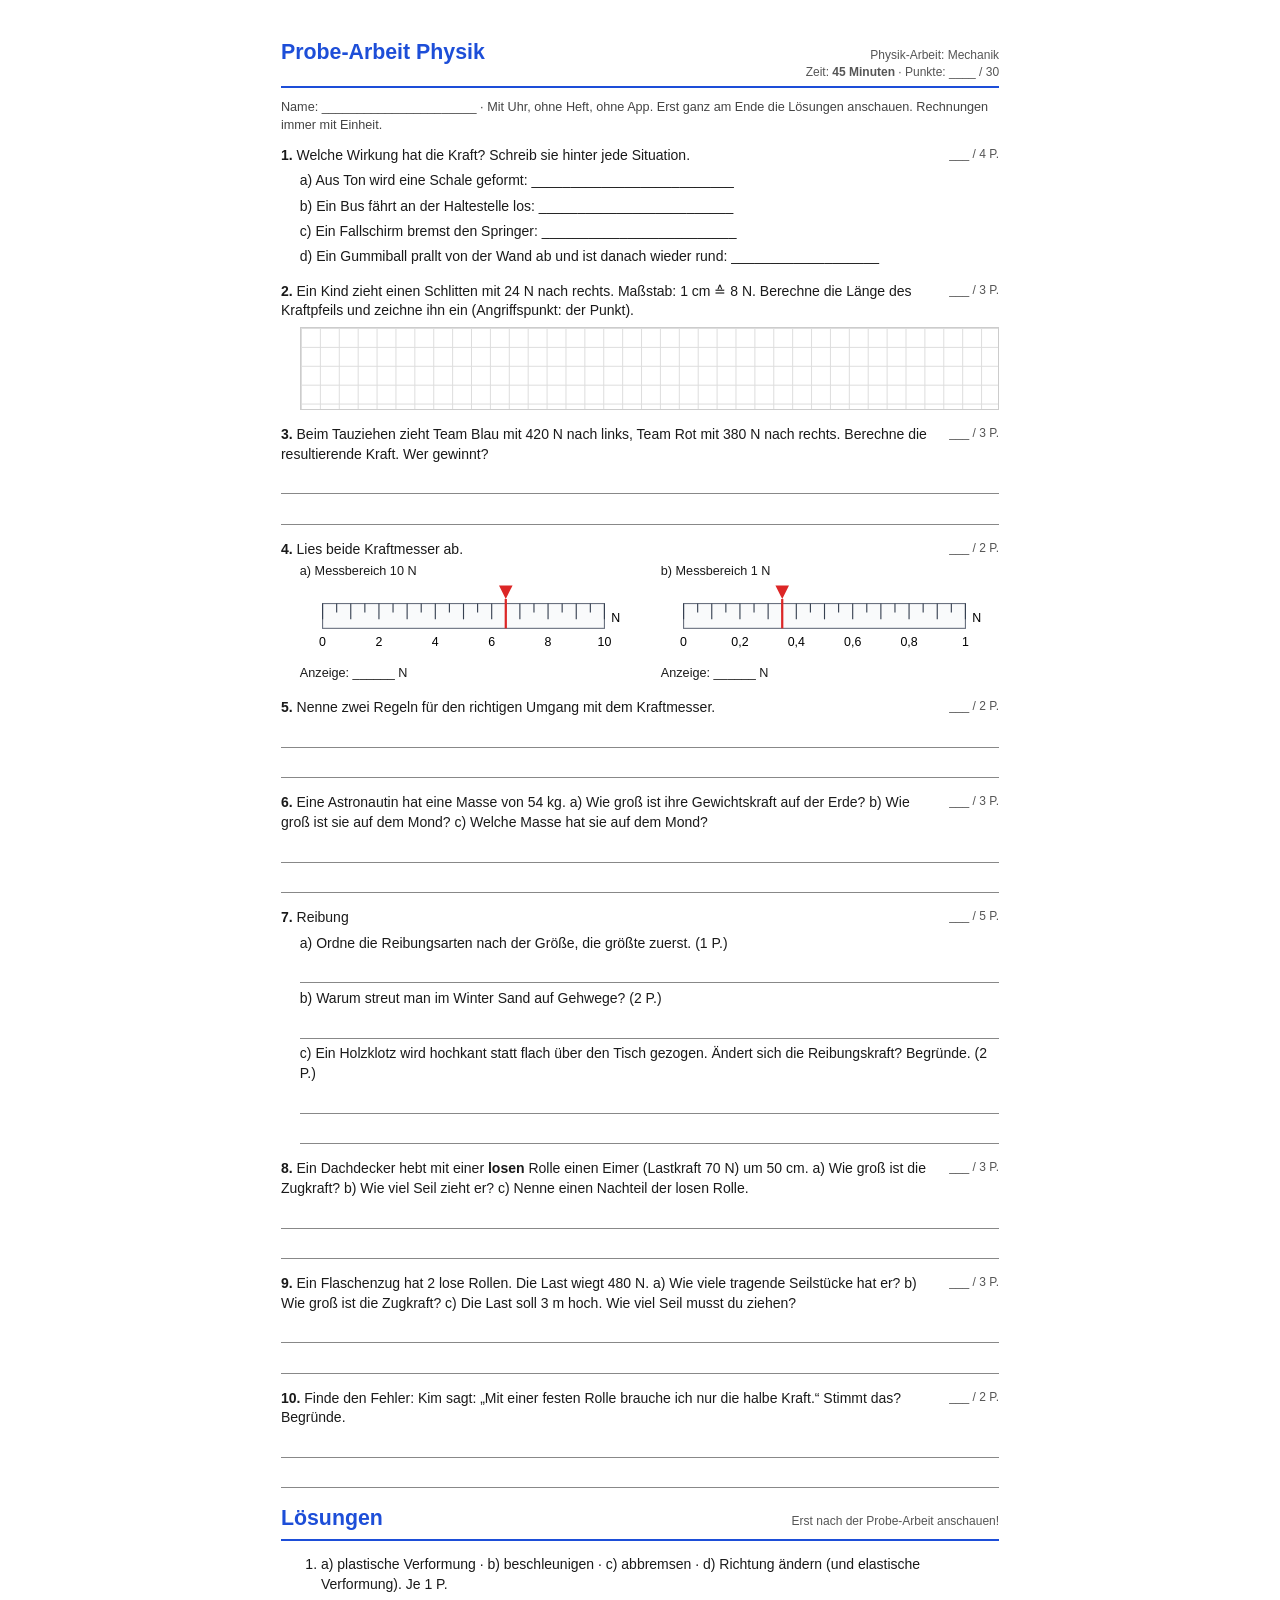
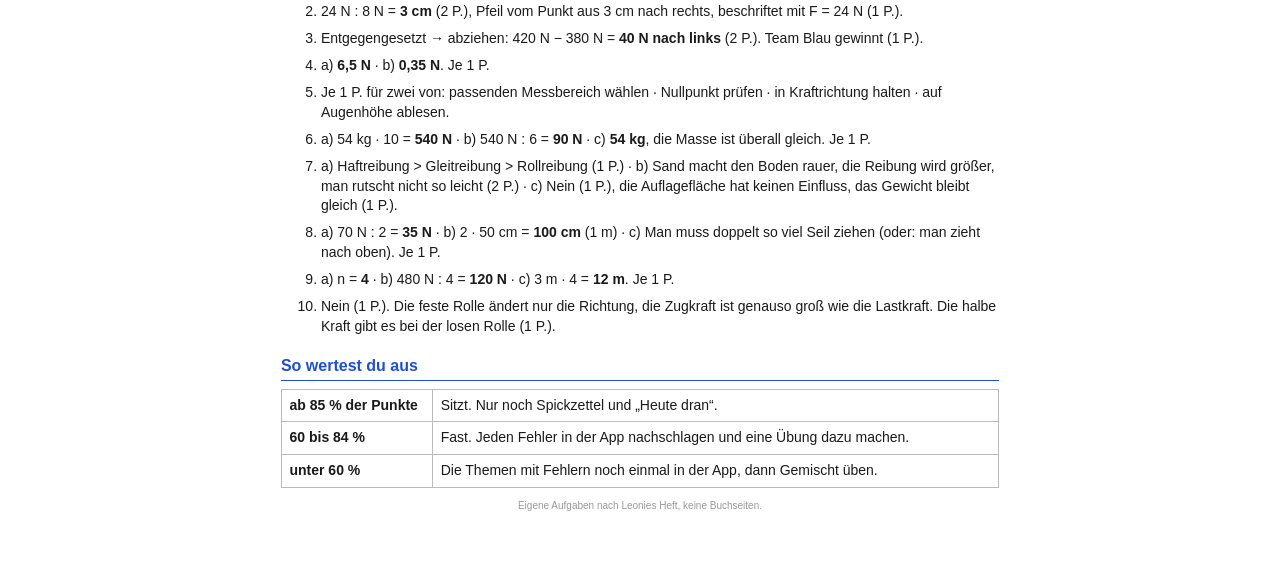
==== pdf/probe-arbeit.html @ 114d1ab0 "Lernpaket Physik-Arbeit Mechanik (Kräfte, Reibung, Rollen, Flaschenzug) Co-Authored-By: Claude Opus " ====
<!DOCTYPE html>
<html lang="de">
<head>
<meta charset="UTF-8">
<meta name="viewport" content="width=device-width, initial-scale=1.0">
<title>Probe-Arbeit Physik: Mechanik</title>
<link rel="stylesheet" href="druck.css">
<style>
  ol.aufgaben { padding-left: 0; list-style: none; counter-reset: a; margin: 0; }
  ol.aufgaben > li { counter-increment: a; margin-bottom: 4mm; break-inside: avoid; }
  ol.aufgaben > li > .frage > span:first-child::before { content: counter(a) ". "; font-weight: 700; }
  .frage { display: flex; justify-content: space-between; gap: 4mm; }
  .p { white-space: nowrap; font-size: 9pt; color: #555; }
  .teil { margin: 1.5mm 0 0 5mm; }
  .zeile { height: 8mm; }
  .skalen { display: flex; gap: 6mm; margin: 1mm 0 0 5mm; }
  .skalen > div { flex: 1; font-size: 9.5pt; }
  .kaestchenfeld { height: 22mm; margin: 1.5mm 0 0 5mm; background-image: linear-gradient(#ddd 1px, transparent 1px), linear-gradient(90deg, #ddd 1px, transparent 1px); background-size: 5mm 5mm; border: 1px solid #ccc; }
  .loesung li { margin-bottom: 2mm; }
  .raster td:first-child { width: 40mm; font-weight: 600; }
</style>
</head>
<body>
<!--
  Probe-Arbeit: alle Themen aus dem Heft, 45 Minuten.
  Punkte in data-p, Summe automatisch. Keine Zahl stammt aus einem App-Beispiel oder einer App-Übung.
  Nachgerechnet in pruefung/nachrechnen.js (Abschnitt PROBE).
-->
<div class="kopf"><h1>Probe-Arbeit Physik</h1><div class="meta"><span class="ka-titel"></span><br>Zeit: <strong>45 Minuten</strong> · Punkte: ____ / <span class="summe"></span></div></div>
<p class="intro">Name: ______________________ · Mit Uhr, ohne Heft, ohne App. Erst ganz am Ende die Lösungen anschauen. Rechnungen immer mit Einheit.</p>

<ol class="aufgaben">
  <li data-p="4">
    <div class="frage"><span>Welche Wirkung hat die Kraft? Schreib sie hinter jede Situation.</span><span class="p"></span></div>
    <div class="teil">a) Aus Ton wird eine Schale geformt: __________________________</div>
    <div class="teil">b) Ein Bus fährt an der Haltestelle los: _________________________</div>
    <div class="teil">c) Ein Fallschirm bremst den Springer: _________________________</div>
    <div class="teil">d) Ein Gummiball prallt von der Wand ab und ist danach wieder rund: ___________________</div>
  </li>
  <li data-p="3">
    <div class="frage"><span>Ein Kind zieht einen Schlitten mit 24 N nach rechts. Maßstab: 1 cm ≙ 8 N. Berechne die Länge des Kraftpfeils und zeichne ihn ein (Angriffspunkt: der Punkt).</span><span class="p"></span></div>
    <div class="kaestchenfeld"></div>
  </li>
  <li data-p="3">
    <div class="frage"><span>Beim Tauziehen zieht Team Blau mit 420 N nach links, Team Rot mit 380 N nach rechts. Berechne die resultierende Kraft. Wer gewinnt?</span><span class="p"></span></div>
    <div class="zeile"></div><div class="zeile"></div>
  </li>
  <li data-p="2">
    <div class="frage"><span>Lies beide Kraftmesser ab.</span><span class="p"></span></div>
    <div class="skalen"><div>a) Messbereich 10 N<span id="skala1"></span>Anzeige: ______ N</div><div>b) Messbereich 1 N<span id="skala2"></span>Anzeige: ______ N</div></div>
  </li>
  <li data-p="2">
    <div class="frage"><span>Nenne zwei Regeln für den richtigen Umgang mit dem Kraftmesser.</span><span class="p"></span></div>
    <div class="zeile"></div><div class="zeile"></div>
  </li>
  <li data-p="3">
    <div class="frage"><span>Eine Astronautin hat eine Masse von 54 kg. a) Wie groß ist ihre Gewichtskraft auf der Erde? b) Wie groß ist sie auf dem Mond? c) Welche Masse hat sie auf dem Mond?</span><span class="p"></span></div>
    <div class="zeile"></div><div class="zeile"></div>
  </li>
  <li data-p="5">
    <div class="frage"><span>Reibung</span><span class="p"></span></div>
    <div class="teil">a) Ordne die Reibungsarten nach der Größe, die größte zuerst. (1 P.)<div class="zeile"></div></div>
    <div class="teil">b) Warum streut man im Winter Sand auf Gehwege? (2 P.)<div class="zeile"></div></div>
    <div class="teil">c) Ein Holzklotz wird hochkant statt flach über den Tisch gezogen. Ändert sich die Reibungskraft? Begründe. (2 P.)<div class="zeile"></div><div class="zeile"></div></div>
  </li>
  <li data-p="3">
    <div class="frage"><span>Ein Dachdecker hebt mit einer <strong>losen</strong> Rolle einen Eimer (Lastkraft 70 N) um 50 cm. a) Wie groß ist die Zugkraft? b) Wie viel Seil zieht er? c) Nenne einen Nachteil der losen Rolle.</span><span class="p"></span></div>
    <div class="zeile"></div><div class="zeile"></div>
  </li>
  <li data-p="3">
    <div class="frage"><span>Ein Flaschenzug hat 2 lose Rollen. Die Last wiegt 480 N. a) Wie viele tragende Seilstücke hat er? b) Wie groß ist die Zugkraft? c) Die Last soll 3 m hoch. Wie viel Seil musst du ziehen?</span><span class="p"></span></div>
    <div class="zeile"></div><div class="zeile"></div>
  </li>
  <li data-p="2">
    <div class="frage"><span>Finde den Fehler: Kim sagt: „Mit einer festen Rolle brauche ich nur die halbe Kraft.“ Stimmt das? Begründe.</span><span class="p"></span></div>
    <div class="zeile"></div><div class="zeile"></div>
  </li>
</ol>

<div class="seitenumbruch"></div>
<div class="kopf"><h1>Lösungen</h1><div class="meta">Erst nach der Probe-Arbeit anschauen!</div></div>
<ol class="loesung">
  <li>a) plastische Verformung · b) beschleunigen · c) abbremsen · d) Richtung ändern (und elastische Verformung). Je 1 P.</li>
  <li>24 N : 8 N = <strong>3 cm</strong> (2 P.), Pfeil vom Punkt aus 3 cm nach rechts, beschriftet mit F = 24 N (1 P.).</li>
  <li>Entgegengesetzt → abziehen: 420 N − 380 N = <strong>40 N nach links</strong> (2 P.). Team Blau gewinnt (1 P.).</li>
  <li>a) <strong>6,5 N</strong> · b) <strong>0,35 N</strong>. Je 1 P.</li>
  <li>Je 1 P. für zwei von: passenden Messbereich wählen · Nullpunkt prüfen · in Kraftrichtung halten · auf Augenhöhe ablesen.</li>
  <li>a) 54 kg · 10 = <strong>540 N</strong> · b) 540 N : 6 = <strong>90 N</strong> · c) <strong>54 kg</strong>, die Masse ist überall gleich. Je 1 P.</li>
  <li>a) Haftreibung &gt; Gleitreibung &gt; Rollreibung (1 P.) · b) Sand macht den Boden rauer, die Reibung wird größer, man rutscht nicht so leicht (2 P.) · c) Nein (1 P.), die Auflagefläche hat keinen Einfluss, das Gewicht bleibt gleich (1 P.).</li>
  <li>a) 70 N : 2 = <strong>35 N</strong> · b) 2 · 50 cm = <strong>100 cm</strong> (1 m) · c) Man muss doppelt so viel Seil ziehen (oder: man zieht nach oben). Je 1 P.</li>
  <li>a) n = <strong>4</strong> · b) 480 N : 4 = <strong>120 N</strong> · c) 3 m · 4 = <strong>12 m</strong>. Je 1 P.</li>
  <li>Nein (1 P.). Die feste Rolle ändert nur die Richtung, die Zugkraft ist genauso groß wie die Lastkraft. Die halbe Kraft gibt es bei der losen Rolle (1 P.).</li>
</ol>

<h2>So wertest du aus</h2>
<table class="raster">
  <tr><td>ab 85 % der Punkte</td><td>Sitzt. Nur noch Spickzettel und „Heute dran“.</td></tr>
  <tr><td>60 bis 84 %</td><td>Fast. Jeden Fehler in der App nachschlagen und eine Übung dazu machen.</td></tr>
  <tr><td>unter 60 %</td><td>Die Themen mit Fehlern noch einmal in der App, dann Gemischt üben.</td></tr>
</table>
<p class="fuss">Eigene Aufgaben nach Leonies Heft, keine Buchseiten.</p>

<script src="../js/ka-daten.js"></script>
<script src="../js/exercises.js"></script>
<script src="../js/sims.js"></script>
<script>
  let sum = 0;
  document.querySelectorAll('ol.aufgaben > li').forEach(li => {
    const p = Number(li.dataset.p);
    sum += p;
    li.querySelector('.p').textContent = '___ / ' + p + ' P.';
  });
  document.querySelector('.summe').textContent = sum;
  document.querySelector('.ka-titel').textContent = KA.title;
  document.getElementById('skala1').innerHTML = Sims.skala(10, 6.5);
  document.getElementById('skala2').innerHTML = Sims.skala(1, 0.35);
</script>
</body>
</html>
---- pdf/druck.css ----
/* Gemeinsames Druckbild für Lernplan, Probe-Arbeit und Vokabelblatt (A4). */
@page { size: A4; margin: 12mm 13mm; }
* { box-sizing: border-box; }
body { font-family: "Helvetica Neue", Arial, sans-serif; color: #1a1a1a; font-size: 10.5pt; line-height: 1.4; margin: 0; }
@media screen { body { max-width: 210mm; margin: 0 auto; padding: 10mm; } }
.kopf { display: flex; justify-content: space-between; align-items: baseline; border-bottom: 2.5px solid #1d4ed8; padding-bottom: 1.5mm; margin-bottom: 3mm; }
.kopf h1 { font-size: 16pt; color: #1d4ed8; margin: 0; }
.kopf .meta { font-size: 9pt; color: #555; text-align: right; }
.intro { font-size: 9.5pt; color: #444; margin: 0 0 3mm; }
h2 { font-size: 12pt; color: #1d4ed8; margin: 5mm 0 2mm; border-bottom: 1.2px solid #1d4ed8; padding-bottom: 0.6mm; break-after: avoid; }
table { width: 100%; border-collapse: collapse; }
th, td { border: 0.6px solid #bbb; padding: 1.6mm 2mm; text-align: left; vertical-align: top; }
th { background: #eef2fb; font-size: 9.5pt; }
tr { break-inside: avoid; }
.box { border: 0.6px solid #ccc; border-radius: 3px; padding: 2mm 3mm; margin: 2mm 0; break-inside: avoid; }
.box-tip { background: #fffbeb; border-color: #f1d58a; }
.kaestchen { display: inline-block; width: 4.5mm; height: 4.5mm; border: 1px solid #555; border-radius: 1px; }
.zeile { border-bottom: 1px solid #888; height: 9mm; }
.seitenumbruch { break-before: page; }
.fuss { margin-top: 3mm; font-size: 7.5pt; color: #999; text-align: center; }
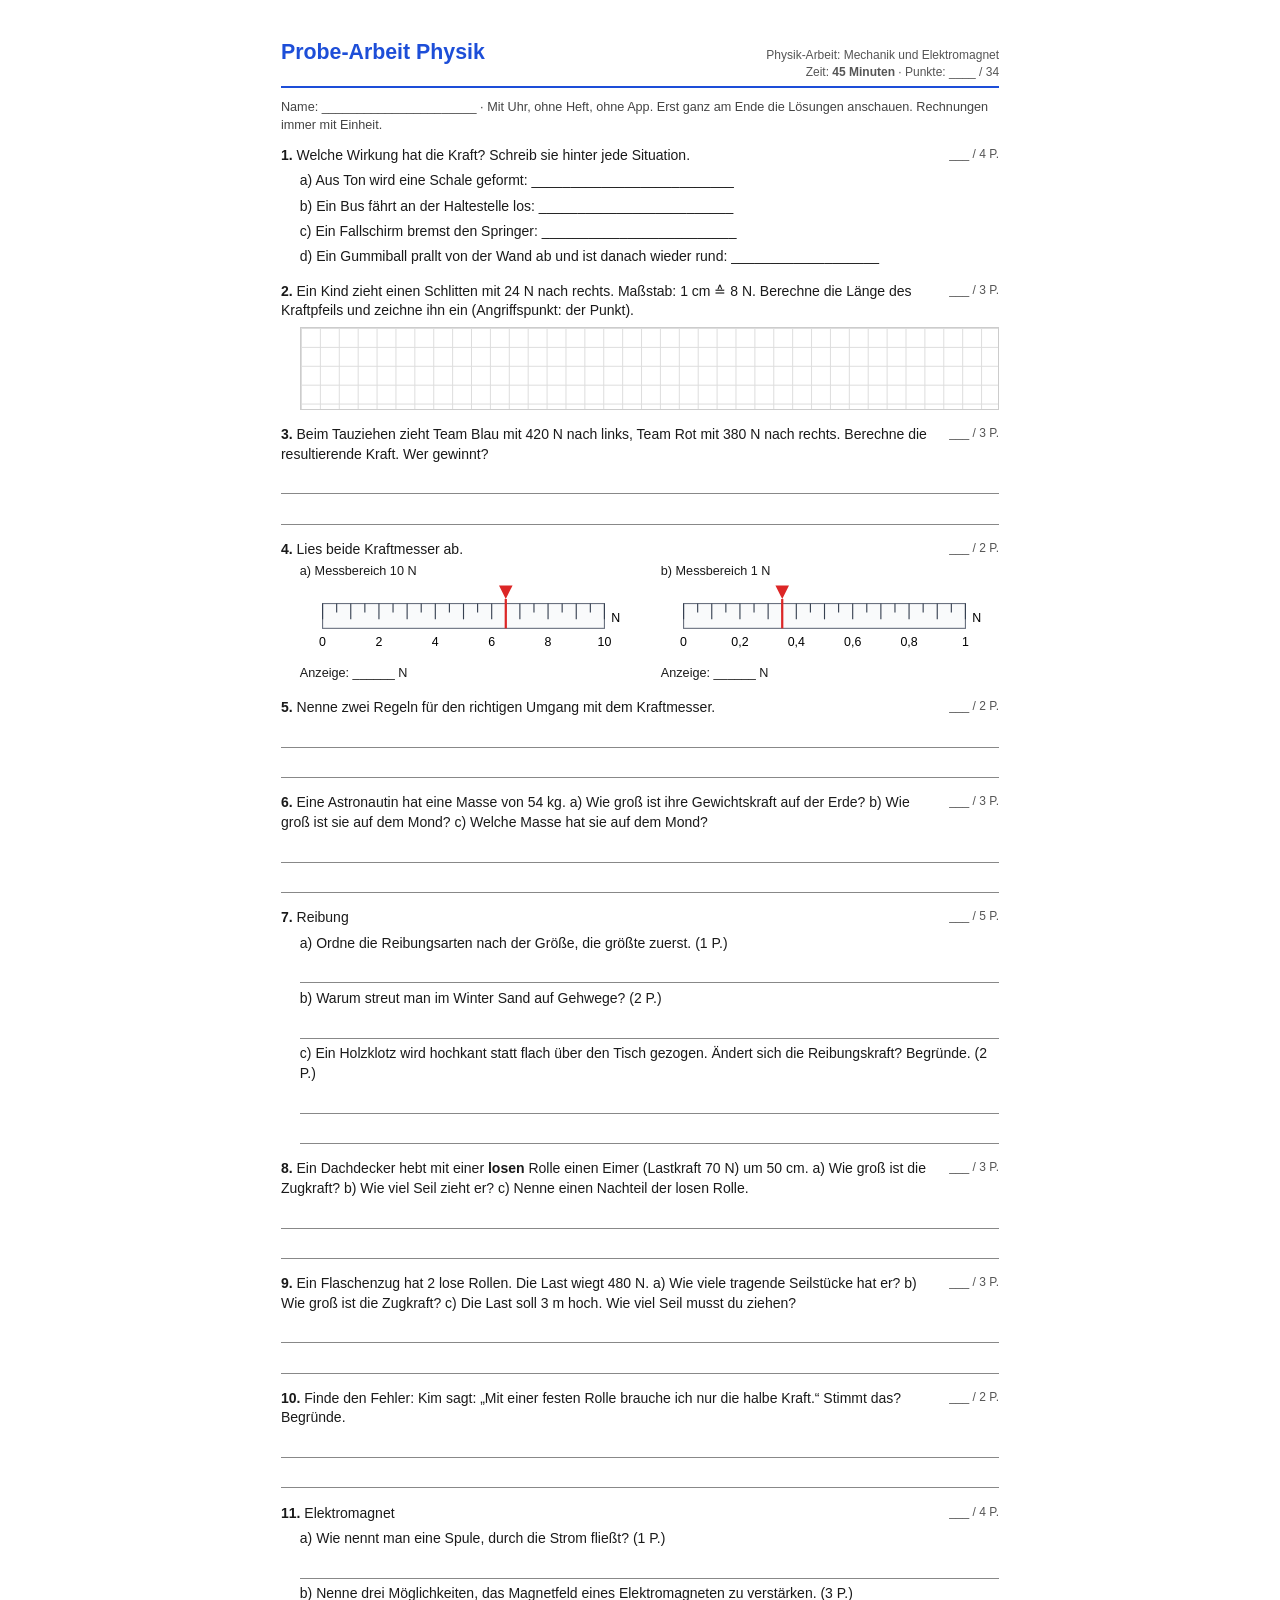
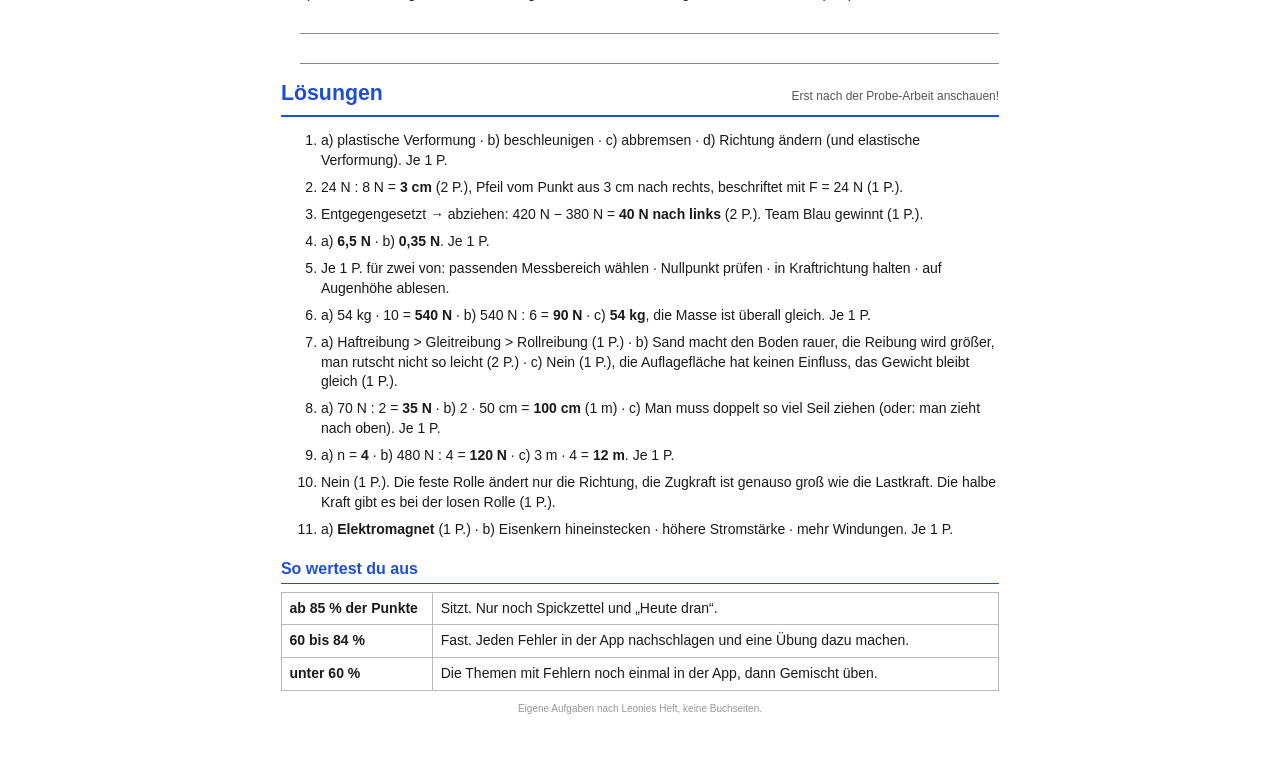
==== commit 333a04d2: "Lektion 10: Elektromagnet (Spule, Verstärken, Magnetfeld) + Karten, Spickzettel, Probe-Arbeit Co-Aut" ====
--- a/pdf/probe-arbeit.html
+++ b/pdf/probe-arbeit.html
@@ -75,6 +75,11 @@
     <div class="frage"><span>Finde den Fehler: Kim sagt: „Mit einer festen Rolle brauche ich nur die halbe Kraft.“ Stimmt das? Begründe.</span><span class="p"></span></div>
     <div class="zeile"></div><div class="zeile"></div>
   </li>
+  <li data-p="4">
+    <div class="frage"><span>Elektromagnet</span><span class="p"></span></div>
+    <div class="teil">a) Wie nennt man eine Spule, durch die Strom fließt? (1 P.)<div class="zeile"></div></div>
+    <div class="teil">b) Nenne drei Möglichkeiten, das Magnetfeld eines Elektromagneten zu verstärken. (3 P.)<div class="zeile"></div><div class="zeile"></div></div>
+  </li>
 </ol>
 
 <div class="seitenumbruch"></div>
@@ -90,6 +95,7 @@
   <li>a) 70 N : 2 = <strong>35 N</strong> · b) 2 · 50 cm = <strong>100 cm</strong> (1 m) · c) Man muss doppelt so viel Seil ziehen (oder: man zieht nach oben). Je 1 P.</li>
   <li>a) n = <strong>4</strong> · b) 480 N : 4 = <strong>120 N</strong> · c) 3 m · 4 = <strong>12 m</strong>. Je 1 P.</li>
   <li>Nein (1 P.). Die feste Rolle ändert nur die Richtung, die Zugkraft ist genauso groß wie die Lastkraft. Die halbe Kraft gibt es bei der losen Rolle (1 P.).</li>
+  <li>a) <strong>Elektromagnet</strong> (1 P.) · b) Eisenkern hineinstecken · höhere Stromstärke · mehr Windungen. Je 1 P.</li>
 </ol>
 
 <h2>So wertest du aus</h2>
